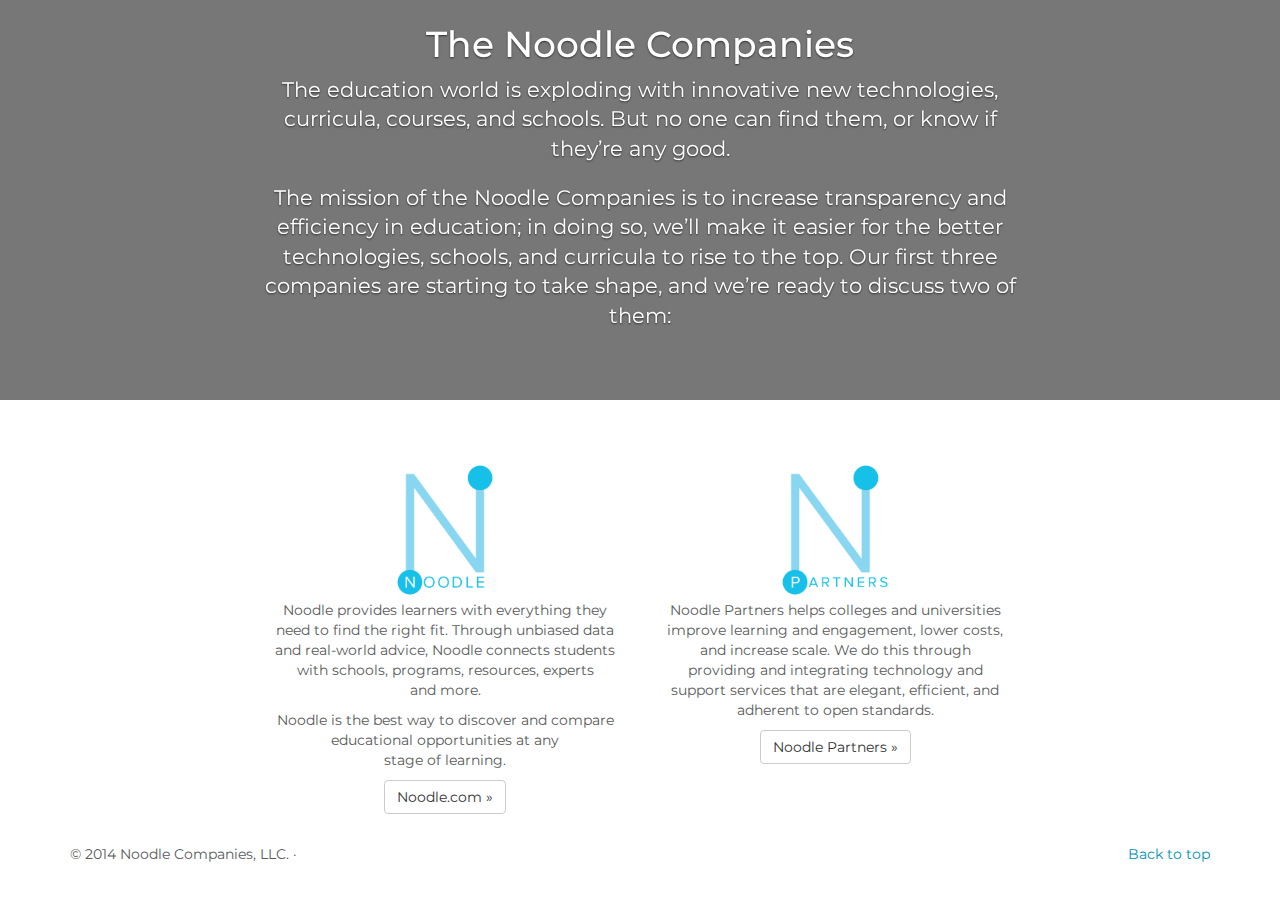
==== index.html @ 27814523 "initial commit" ====
<!DOCTYPE html>

<!--

Hey there curious internet friend! 

We had to build this in one day, so it's not our usual high-quality stuff. That said: we're hiring!

https://www.noodle.com/careers

-->


<html lang="en">
  <head>
    <meta charset="utf-8">
    <meta http-equiv="X-UA-Compatible" content="IE=edge">
    <meta name="viewport" content="width=device-width, initial-scale=1">
    <!-- The above 3 meta tags *must* come first in the head; any other head content must come *after* these tags -->
    <meta name="description" content="">
    <meta name="author" content="">
    <link rel="icon" href="../../favicon.ico">

    <title>Carousel Template for Bootstrap</title>

    <link href='http://fonts.googleapis.com/css?family=Montserrat:400,700' rel='stylesheet' type='text/css'>
    <!-- Bootstrap core CSS -->
    <link href="./css/bootstrap.min.css" rel="stylesheet">

    <!-- HTML5 shim and Respond.js for IE8 support of HTML5 elements and media queries -->
    <!--[if lt IE 9]>
      <script src="https://oss.maxcdn.com/html5shiv/3.7.2/html5shiv.min.js"></script>
      <script src="https://oss.maxcdn.com/respond/1.4.2/respond.min.js"></script>
    <![endif]-->

    <!-- Custom styles for this template -->
    <link href="./css/carousel.css" rel="stylesheet">
  </head>
<!-- NAVBAR
================================================== -->
  <body>
  	<!-- 
    <div class="navbar-wrapper">
      <div class="container">

        <nav class="navbar navbar-inverse navbar-static-top">
          <div class="container">
            <div class="navbar-header">
              <button type="button" class="navbar-toggle collapsed" data-toggle="collapse" data-target="#navbar" aria-expanded="false" aria-controls="navbar">
                <span class="sr-only">Toggle navigation</span>
                <span class="icon-bar"></span>
                <span class="icon-bar"></span>
                <span class="icon-bar"></span>
              </button>
              <a class="navbar-brand" href="#">Project name</a>
            </div>
            <div id="navbar" class="navbar-collapse collapse">
              <ul class="nav navbar-nav">
                <li class="active"><a href="#">Home</a></li>
                <li><a href="#about">About</a></li>
                <li><a href="#contact">Contact</a></li>
                <li class="dropdown">
                  <a href="#" class="dropdown-toggle" data-toggle="dropdown" role="button" aria-expanded="false">Dropdown <span class="caret"></span></a>
                  <ul class="dropdown-menu" role="menu">
                    <li><a href="#">Action</a></li>
                    <li><a href="#">Another action</a></li>
                    <li><a href="#">Something else here</a></li>
                    <li class="divider"></li>
                    <li class="dropdown-header">Nav header</li>
                    <li><a href="#">Separated link</a></li>
                    <li><a href="#">One more separated link</a></li>
                  </ul>
                </li>
              </ul>
            </div>
          </div>
        </nav>

      </div>
    </div>
 -->

    <!-- Carousel
    ================================================== -->
    <div id="myCarousel" class="carousel slide" data-ride="carousel">
      <!-- Indicators -->
<!--       <ol class="carousel-indicators">
        <li data-target="#myCarousel" data-slide-to="0" class="active"></li>
      </ol>
  -->
      <div class="carousel-inner" role="listbox">
        <div class="item active">
          <img class="first-slide" src="[data-uri]" alt="First slide">
          <div class="container">
            <div class="carousel-caption">
              <h1>The Noodle Companies</h1>
          <p>The education world is exploding with innovative new technologies, curricula, courses, and schools. But no one can find them, or know if they’re any good.</p>
 
<p>The mission of the Noodle Companies is to increase transparency and efficiency in education; in doing so, we’ll make it easier for the better technologies, schools, and curricula to rise to the top. Our first three companies are starting to take shape, and we’re ready to discuss two of them:</p>
 
            </div>
          </div>
        </div>
      </div>
      <!-- 
      <a class="left carousel-control" href="#myCarousel" role="button" data-slide="prev">
        <span class="glyphicon glyphicon-chevron-left" aria-hidden="true"></span>
        <span class="sr-only">Previous</span>
      </a>
      <a class="right carousel-control" href="#myCarousel" role="button" data-slide="next">
        <span class="glyphicon glyphicon-chevron-right" aria-hidden="true"></span>
        <span class="sr-only">Next</span>
      </a>
  -->
    </div><!-- /.carousel -->


    <!-- Marketing messaging and featurettes
    ================================================== -->
    <!-- Wrap the rest of the page in another container to center all the content. -->

    <div class="container marketing">

      <!-- Three columns of text below the carousel -->
      <div class="row">
        <div class="col-lg-4 col-md-offset-2">
          <a href="https://www.noodle.com"><img src="/img/noodleSecondaryLogoAUnregistered.png" alt="Noodle Logo" height="140"></a>
          <h2 class="sr-only">Noodle</h2>
          <p>Noodle provides learners with everything they need to find the right fit. Through unbiased data and real-world advice, Noodle connects students with schools, programs, resources, experts and&nbsp;more.</p><p>Noodle is the best way to discover and compare educational opportunities at any stage&nbsp;of&nbsp;learning. </p>
          <p><a class="btn btn-default" href="https://www.noodle.com/" role="button">Noodle.com &raquo;</a></p>
        </div><!-- /.col-lg-4 -->
        <div class="col-lg-4">
          <a href="http://partners.noodle.com"><img src="/img/noodlePartnersSecondaryLogoUnregistered.png" alt="Noodle Partners Logo" height="140"></a>
          <h2 class="sr-only">Noodle Partners</h2>
          <p>Noodle Partners helps colleges and universities improve learning and engagement, lower costs, and increase scale. We do this through providing and integrating technology and support services that are elegant, efficient, and adherent to&nbsp;open&nbsp;standards.
</p>
          <p><a class="btn btn-default" href="http://partners.noodle.com/" role="button">Noodle Partners &raquo;</a></p>
        </div><!-- /.col-lg-4 -->
      </div><!-- /.row -->


      <!-- FOOTER -->
      <footer>
        <p class="pull-right"><a href="#">Back to top</a></p>
        <p>&copy; 2014 Noodle Companies, LLC. &middot;</p>
      </footer>

    </div><!-- /.container -->


    <!-- Bootstrap core JavaScript
    ================================================== -->
    <!-- Placed at the end of the document so the pages load faster -->
    <script src="https://ajax.googleapis.com/ajax/libs/jquery/1.11.2/jquery.min.js"></script>
    <script src="../js/bootstrap.min.js"></script>
    <!-- Just to make our placeholder images work. Don't actually copy the next line! -->
    <script src="../../assets/js/vendor/holder.js"></script>
    <!-- IE10 viewport hack for Surface/desktop Windows 8 bug -->
    <script src="../../assets/js/ie10-viewport-bug-workaround.js"></script>
  </body>
</html>
---- css/carousel.css ----
/* GLOBAL STYLES
-------------------------------------------------- */
/* Padding below the footer and lighter body text */

body {
  padding-bottom: 40px;
  color: #5a5a5a;
}


/* CUSTOMIZE THE NAVBAR
-------------------------------------------------- */

/* Special class on .container surrounding .navbar, used for positioning it into place. */
.navbar-wrapper {
  position: absolute;
  top: 0;
  right: 0;
  left: 0;
  z-index: 20;
}

/* Flip around the padding for proper display in narrow viewports */
.navbar-wrapper > .container {
  padding-right: 0;
  padding-left: 0;
}
.navbar-wrapper .navbar {
  padding-right: 15px;
  padding-left: 15px;
}
.navbar-wrapper .navbar .container {
  width: auto;
}


/* CUSTOMIZE THE CAROUSEL
-------------------------------------------------- */

/* Carousel base class */
.carousel {
  height: 400px;
  margin-bottom: 60px;
}
/* Since positioning the image, we need to help out the caption */
.carousel-caption {
  z-index: 10;
}

/* Declare heights because of positioning of img element */
.carousel .item {
  height: 400px;
  background-color: #777;
}
.carousel-inner > .item > img {
  position: absolute;
  top: 0;
  left: 0;
  min-width: 100%;
  height: 500px;
}


/* MARKETING CONTENT
-------------------------------------------------- */

/* Center align the text within the three columns below the carousel */
.marketing .col-lg-4 {
  margin-bottom: 20px;
  text-align: center;
}
.marketing h2 {
  font-weight: normal;
}
.marketing .col-lg-4 p {
  margin-right: 10px;
  margin-left: 10px;
}


/* Featurettes
------------------------- */

.featurette-divider {
  margin: 80px 0; /* Space out the Bootstrap <hr> more */
}

/* Thin out the marketing headings */
.featurette-heading {
  font-weight: 300;
  line-height: 1;
  letter-spacing: -1px;
}


/* RESPONSIVE CSS
-------------------------------------------------- */

@media (min-width: 768px) {
  /* Navbar positioning foo */
  .navbar-wrapper {
    margin-top: 20px;
  }
  .navbar-wrapper .container {
    padding-right: 15px;
    padding-left: 15px;
  }
  .navbar-wrapper .navbar {
    padding-right: 0;
    padding-left: 0;
  }

  /* The navbar becomes detached from the top, so we round the corners */
  .navbar-wrapper .navbar {
    border-radius: 4px;
  }

  /* Bump up size of carousel content */
  .carousel-caption p {
    margin-bottom: 20px;
    font-size: 21px;
    line-height: 1.4;
  }

  .featurette-heading {
    font-size: 50px;
  }
}

@media (min-width: 992px) {
  .featurette-heading {
    margin-top: 120px;
  }
}
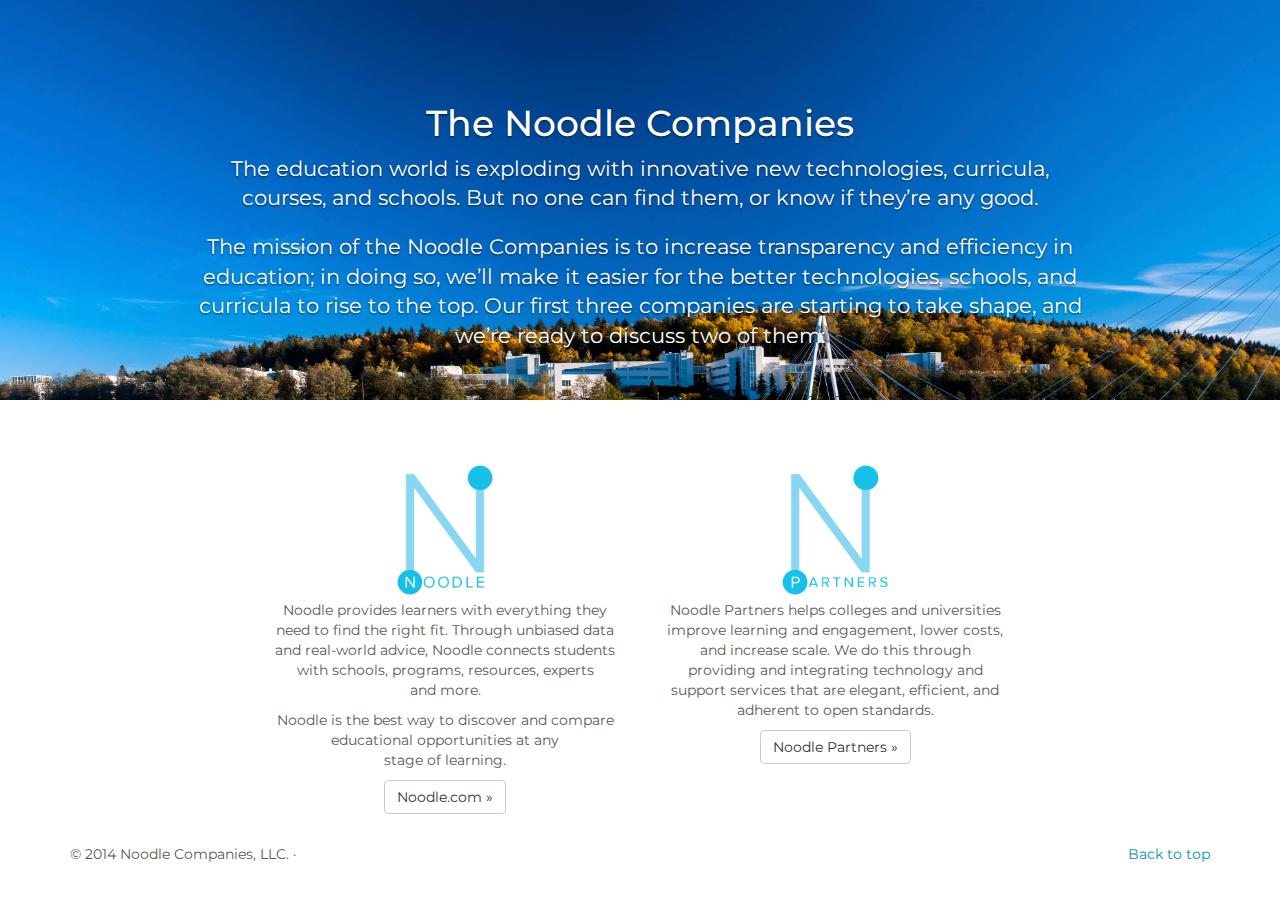
==== commit 5c0e06d6: "add background images and fix positing" ====
--- a/index.html
+++ b/index.html
@@ -22,7 +22,7 @@
     <meta name="author" content="">
     <link rel="icon" href="../../favicon.ico">
 
-    <title>Carousel Template for Bootstrap</title>
+    <title>Noodle Companies</title>
 
     <link href='http://fonts.googleapis.com/css?family=Montserrat:400,700' rel='stylesheet' type='text/css'>
     <!-- Bootstrap core CSS -->
@@ -91,7 +91,7 @@
   -->
       <div class="carousel-inner" role="listbox">
         <div class="item active">
-          <img class="first-slide" src="[data-uri]" alt="First slide">
+          <img class="first-slide" src="/img/bridge.jpg" alt="First slide">
           <div class="container">
             <div class="carousel-caption">
               <h1>The Noodle Companies</h1>
--- a/css/carousel.css
+++ b/css/carousel.css
@@ -43,8 +43,17 @@
   margin-bottom: 60px;
 }
 /* Since positioning the image, we need to help out the caption */
+
 .carousel-caption {
   z-index: 10;
+}
+
+@media screen and (min-width: 768px) {
+  .carousel-caption {
+  left:15%;
+  right:15%;
+  padding-bottom:10px;
+}
 }
 
 /* Declare heights because of positioning of img element */
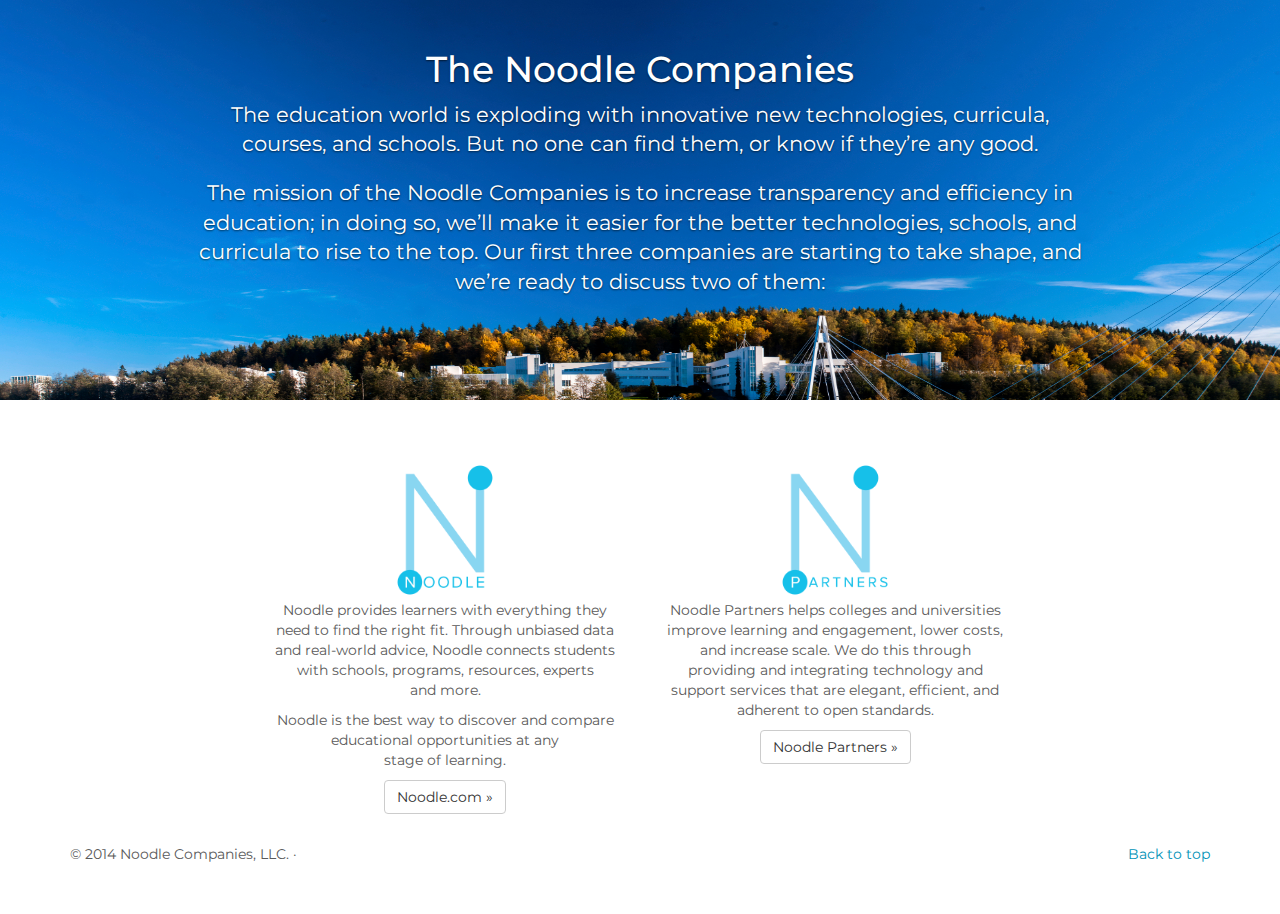
==== commit ea7a5820: "fix positioning of language" ====
--- a/index.html
+++ b/index.html
@@ -95,9 +95,9 @@
           <div class="container">
             <div class="carousel-caption">
               <h1>The Noodle Companies</h1>
-          <p>The education world is exploding with innovative new technologies, curricula, courses, and schools. But no one can find them, or know if they’re any good.</p>
+          <p>The education world is exploding with innovative new technologies, curricula, courses, and schools. But no one can find them, or know if they’re any&nbsp;good.</p>
  
-<p>The mission of the Noodle Companies is to increase transparency and efficiency in education; in doing so, we’ll make it easier for the better technologies, schools, and curricula to rise to the top. Our first three companies are starting to take shape, and we’re ready to discuss two of them:</p>
+<p>The mission of the Noodle Companies is to increase transparency and efficiency in education; in doing so, we’ll make it easier for the better technologies, schools, and curricula to rise to the top. Our first three companies are starting to take shape, and we’re ready to discuss two of&nbsp;them:</p>
  
             </div>
           </div>
--- a/css/carousel.css
+++ b/css/carousel.css
@@ -46,6 +46,8 @@
 
 .carousel-caption {
   z-index: 10;
+    top: 0px;
+    bottom: auto;
 }
 
 @media screen and (min-width: 768px) {
@@ -53,6 +55,7 @@
   left:15%;
   right:15%;
   padding-bottom:10px;
+  top:10px;
 }
 }
 
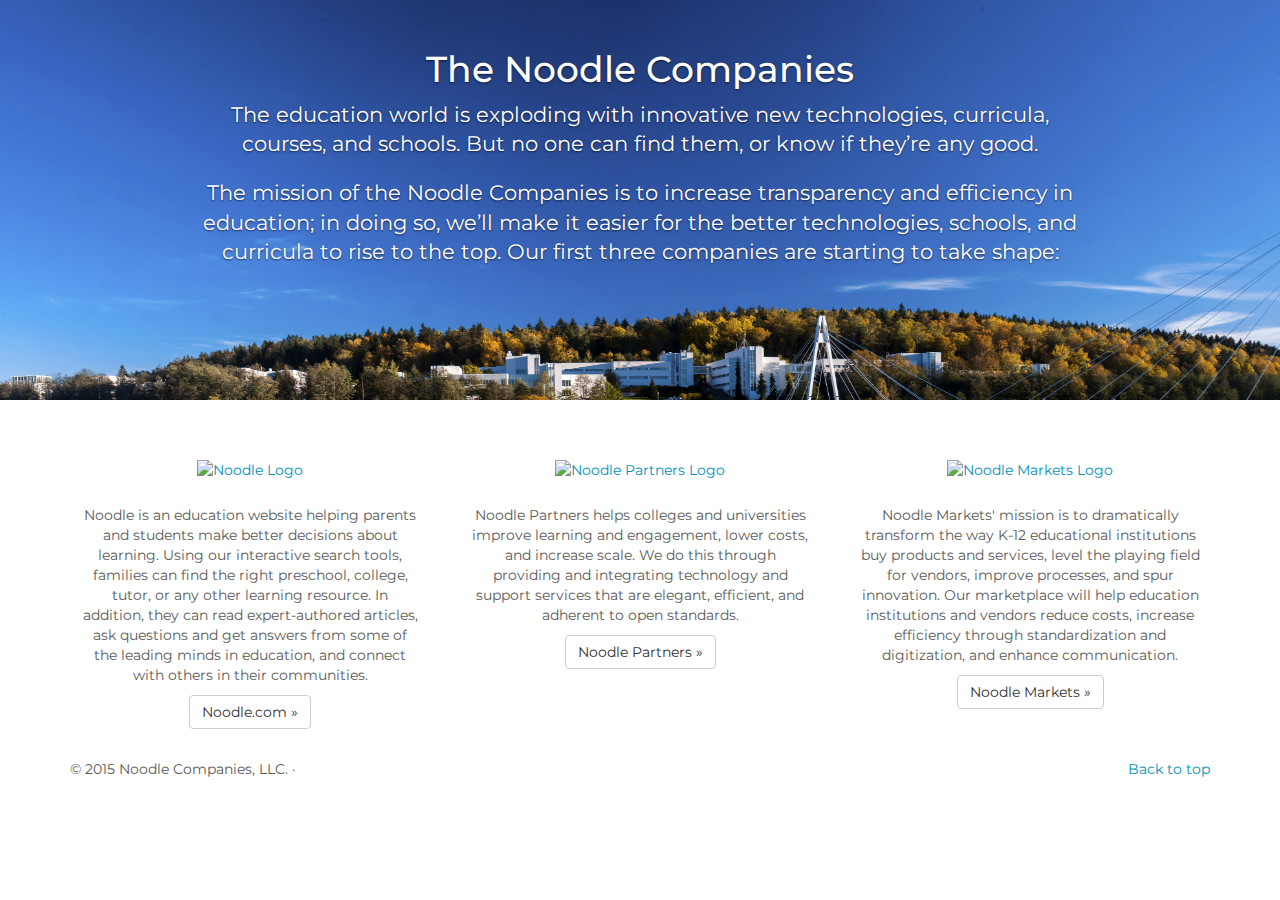
==== commit 7b90a414: "trying to make it up to date?" ====
--- a/index.html
+++ b/index.html
@@ -1,3 +1,4 @@
+
 
 <!DOCTYPE html>
 
@@ -40,7 +41,7 @@
 <!-- NAVBAR
 ================================================== -->
   <body>
-  	<!-- 
+    <!-- 
     <div class="navbar-wrapper">
       <div class="container">
 
@@ -96,9 +97,7 @@
             <div class="carousel-caption">
               <h1>The Noodle Companies</h1>
           <p>The education world is exploding with innovative new technologies, curricula, courses, and schools. But no one can find them, or know if they’re any&nbsp;good.</p>
- 
-<p>The mission of the Noodle Companies is to increase transparency and efficiency in education; in doing so, we’ll make it easier for the better technologies, schools, and curricula to rise to the top. Our first three companies are starting to take shape, and we’re ready to discuss two of&nbsp;them:</p>
- 
+          <p>The mission of the Noodle Companies is to increase transparency and efficiency in education; in doing so, we’ll make it easier for the better technologies, schools, and curricula to rise to the top. Our first three companies are starting to take shape:</p>
             </div>
           </div>
         </div>
@@ -124,18 +123,23 @@
 
       <!-- Three columns of text below the carousel -->
       <div class="row">
-        <div class="col-lg-4 col-md-offset-2">
-          <a href="https://www.noodle.com"><img src="/img/noodleSecondaryLogoAUnregistered.png" alt="Noodle Logo" height="140"></a>
+        <div class="col-lg-4">
+          <a href="https://www.noodle.com" target="_blank"><img src="/img/noodleLogo1000px.png" alt="Noodle Logo" style="width:85%;margin-bottom:25px"></a>
           <h2 class="sr-only">Noodle</h2>
-          <p>Noodle provides learners with everything they need to find the right fit. Through unbiased data and real-world advice, Noodle connects students with schools, programs, resources, experts and&nbsp;more.</p><p>Noodle is the best way to discover and compare educational opportunities at any stage&nbsp;of&nbsp;learning. </p>
-          <p><a class="btn btn-default" href="https://www.noodle.com/" role="button">Noodle.com &raquo;</a></p>
+          <p>Noodle is an education website helping parents and students make better decisions about learning. Using our interactive search tools, families can find the right preschool, college, tutor, or any other learning resource. In addition, they can read expert-authored articles, ask questions and get answers from some of the leading minds in education, and connect with others in their communities.</p>
+          <p><a class="btn btn-default" target="_blank" href="https://www.noodle.com/" role="button">Noodle.com &raquo;</a></p>
         </div><!-- /.col-lg-4 -->
         <div class="col-lg-4">
-          <a href="http://partners.noodle.com"><img src="/img/noodlePartnersSecondaryLogoUnregistered.png" alt="Noodle Partners Logo" height="140"></a>
+          <a href="http://partners.noodle.com" target="_blank"><img src="/img/noodlePartners1000px.png" alt="Noodle Partners Logo" style="width:85%;margin-bottom:25px"></a>
           <h2 class="sr-only">Noodle Partners</h2>
-          <p>Noodle Partners helps colleges and universities improve learning and engagement, lower costs, and increase scale. We do this through providing and integrating technology and support services that are elegant, efficient, and adherent to&nbsp;open&nbsp;standards.
-</p>
-          <p><a class="btn btn-default" href="http://partners.noodle.com/" role="button">Noodle Partners &raquo;</a></p>
+          <p>Noodle Partners helps colleges and universities improve learning and engagement, lower costs, and increase scale. We do this through providing and integrating technology and support services that are elegant, efficient, and adherent to&nbsp;open&nbsp;standards.</p>
+          <p><a class="btn btn-default" target="_blank" href="http://partners.noodle.com/" role="button">Noodle Partners &raquo;</a></p>
+        </div><!-- /.col-lg-4 -->
+        <div class="col-lg-4">
+          <a href="https://www.noodlemarkets.com/" target="_blank"><img src="/img/noodleMarkets1000px.png" alt="Noodle Markets Logo" style="width:85%;margin-bottom:25px"></a>
+          <h2 class="sr-only">Noodle Markets</h2>
+          <p>Noodle Markets' mission is to dramatically transform the way K-12 educational institutions buy products and services, level the playing field for vendors, improve processes, and spur innovation. Our marketplace will help education institutions and vendors reduce costs, increase efficiency through standardization and digitization, and enhance communication.</p>
+          <p><a class="btn btn-default" target="_blank" href="https://www.noodlemarkets.com/" role="button">Noodle Markets &raquo;</a></p>
         </div><!-- /.col-lg-4 -->
       </div><!-- /.row -->
 
@@ -143,7 +147,7 @@
       <!-- FOOTER -->
       <footer>
         <p class="pull-right"><a href="#">Back to top</a></p>
-        <p>&copy; 2014 Noodle Companies, LLC. &middot;</p>
+        <p>&copy; 2015 Noodle Companies, LLC. &middot;</p>
       </footer>
 
     </div><!-- /.container -->
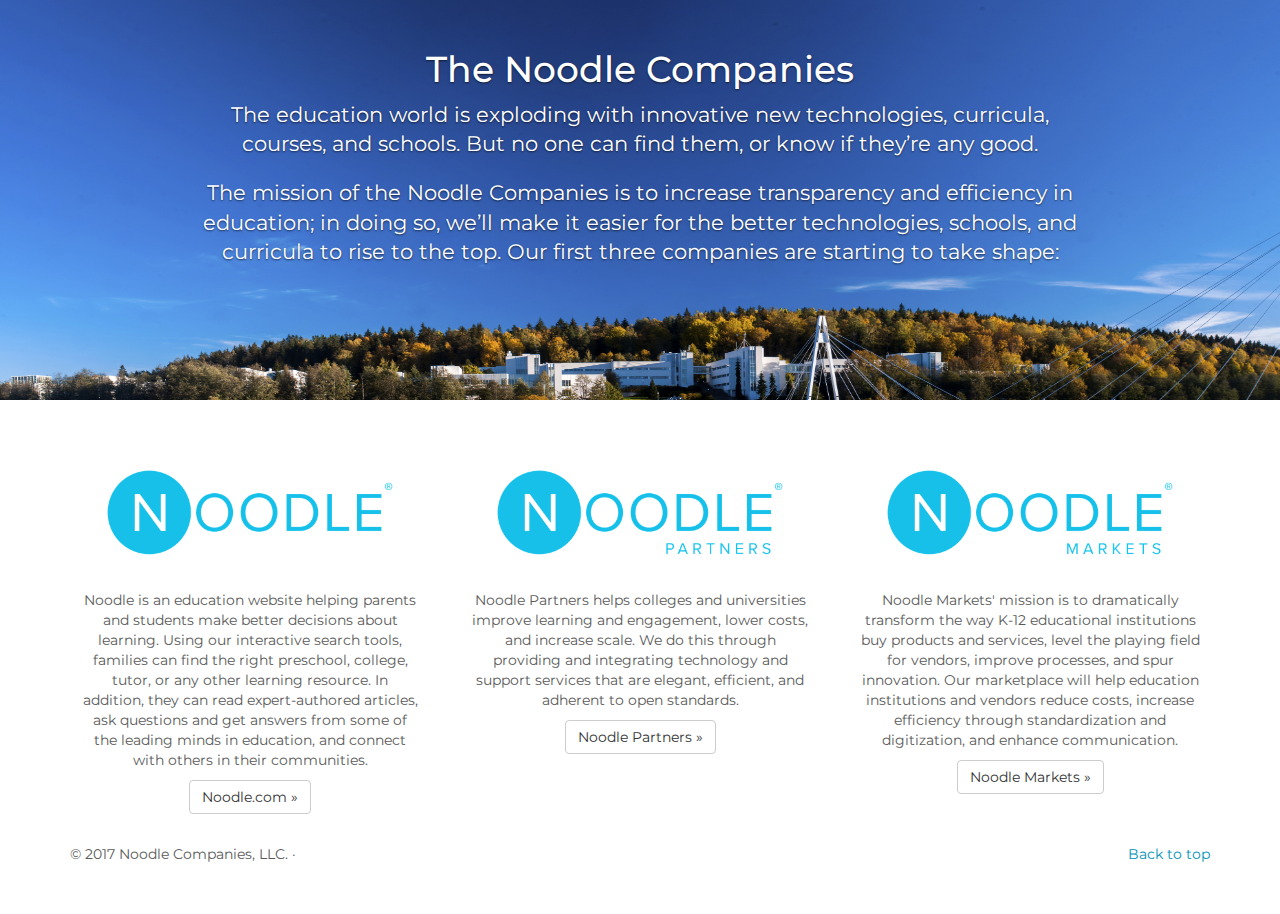
==== commit 6068a8a9: "Update for 2017" ====
--- a/index.html
+++ b/index.html
@@ -21,11 +21,11 @@
     <!-- The above 3 meta tags *must* come first in the head; any other head content must come *after* these tags -->
     <meta name="description" content="">
     <meta name="author" content="">
-    <link rel="icon" href="../../favicon.ico">
+    <!-- <link rel="icon" href="./favicon.ico"> -->
 
     <title>Noodle Companies</title>
 
-    <link href='http://fonts.googleapis.com/css?family=Montserrat:400,700' rel='stylesheet' type='text/css'>
+    <link href='https://fonts.googleapis.com/css?family=Montserrat:400,700' rel='stylesheet' type='text/css'>
     <!-- Bootstrap core CSS -->
     <link href="./css/bootstrap.min.css" rel="stylesheet">
 
@@ -130,10 +130,10 @@
           <p><a class="btn btn-default" target="_blank" href="https://www.noodle.com/" role="button">Noodle.com &raquo;</a></p>
         </div><!-- /.col-lg-4 -->
         <div class="col-lg-4">
-          <a href="http://partners.noodle.com" target="_blank"><img src="/img/noodlePartners1000px.png" alt="Noodle Partners Logo" style="width:85%;margin-bottom:25px"></a>
+          <a href="https://noodle-partners.com" target="_blank"><img src="/img/noodlePartners1000px.png" alt="Noodle Partners Logo" style="width:85%;margin-bottom:25px"></a>
           <h2 class="sr-only">Noodle Partners</h2>
           <p>Noodle Partners helps colleges and universities improve learning and engagement, lower costs, and increase scale. We do this through providing and integrating technology and support services that are elegant, efficient, and adherent to&nbsp;open&nbsp;standards.</p>
-          <p><a class="btn btn-default" target="_blank" href="http://partners.noodle.com/" role="button">Noodle Partners &raquo;</a></p>
+          <p><a class="btn btn-default" target="_blank" href="https://noodle-partners.com" role="button">Noodle Partners &raquo;</a></p>
         </div><!-- /.col-lg-4 -->
         <div class="col-lg-4">
           <a href="https://www.noodlemarkets.com/" target="_blank"><img src="/img/noodleMarkets1000px.png" alt="Noodle Markets Logo" style="width:85%;margin-bottom:25px"></a>
@@ -147,7 +147,7 @@
       <!-- FOOTER -->
       <footer>
         <p class="pull-right"><a href="#">Back to top</a></p>
-        <p>&copy; 2015 Noodle Companies, LLC. &middot;</p>
+        <p>&copy; 2017 Noodle Companies, LLC. &middot;</p>
       </footer>
 
     </div><!-- /.container -->
@@ -157,10 +157,8 @@
     ================================================== -->
     <!-- Placed at the end of the document so the pages load faster -->
     <script src="https://ajax.googleapis.com/ajax/libs/jquery/1.11.2/jquery.min.js"></script>
-    <script src="../js/bootstrap.min.js"></script>
-    <!-- Just to make our placeholder images work. Don't actually copy the next line! -->
-    <script src="../../assets/js/vendor/holder.js"></script>
+    <script src="./js/bootstrap.min.js"></script>
     <!-- IE10 viewport hack for Surface/desktop Windows 8 bug -->
-    <script src="../../assets/js/ie10-viewport-bug-workaround.js"></script>
+    <script src="./js/ie10-viewport-bug-workaround.js"></script>
   </body>
 </html>
